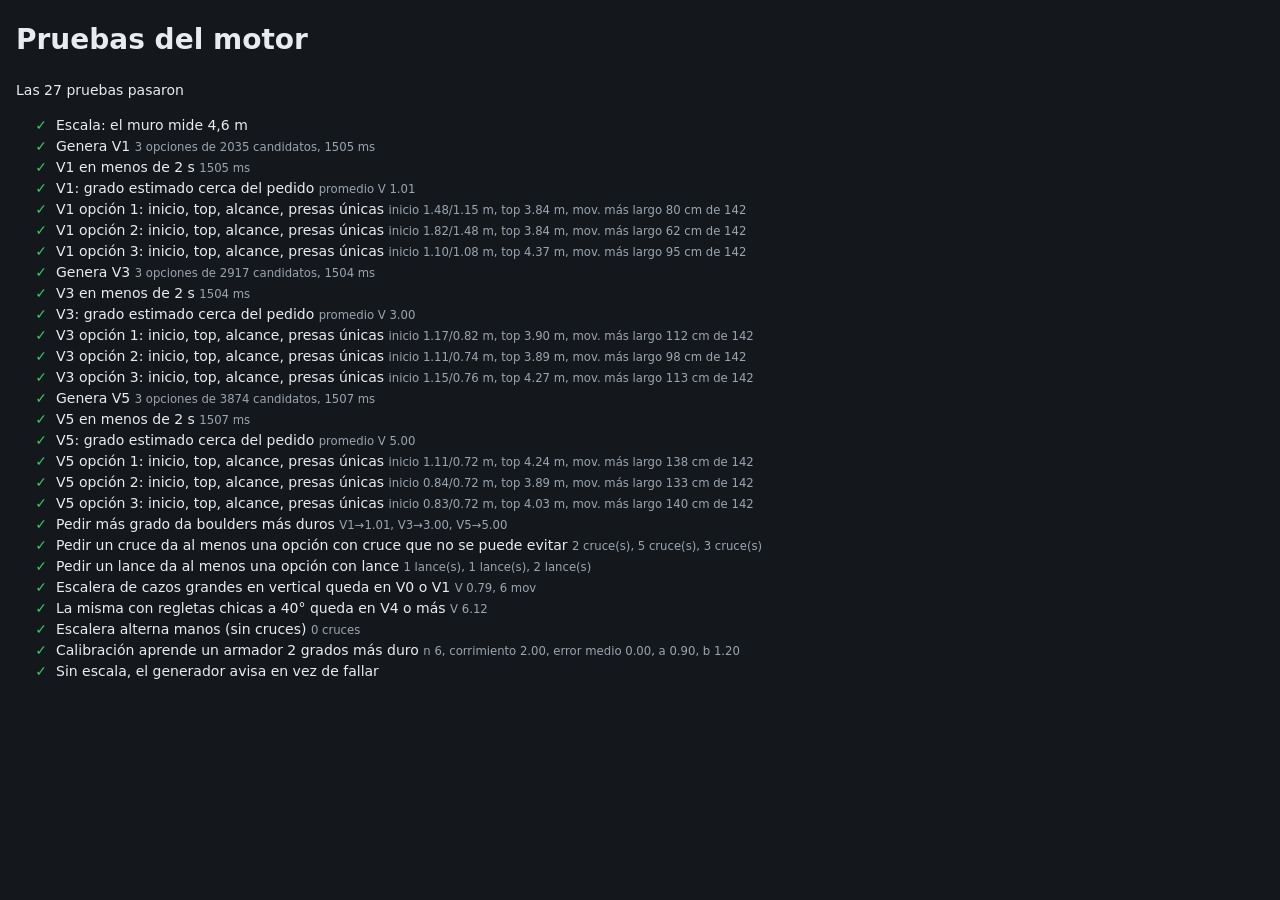
==== tests/index.html @ df03caf0 "Primera versión: marcar presas, generar boulders y registrar intentos App web sin dependencias para " ====
<!doctype html>
<html lang="es">
<head>
  <meta charset="utf-8">
  <meta name="viewport" content="width=device-width, initial-scale=1">
  <title>Pruebas del motor</title>
  <style>
    body { font: 14px/1.5 system-ui, sans-serif; margin: 16px; background: #14181d; color: #e8ecf0; }
    li.pass::marker { content: "✓  "; color: #30d158; }
    li.fail::marker { content: "✗  "; color: #ff453a; }
    li.fail { color: #ff453a; }
    small { color: #9aa5b1; }
  </style>
</head>
<body>
  <h1>Pruebas del motor</h1>
  <p id="sum">Corriendo…</p>
  <ul id="out"></ul>
  <script type="module">
    import { wallPoints, HOLD_TYPES } from '../js/model.js';
    import { generate, evaluateProblem, calibrateAll, bodyModel, DEFAULT_FIT, REF_CLIMBER } from '../js/engine.js';

    const out = document.getElementById('out');
    const results = [];
    function check(name, ok, detail = '') {
      results.push({ name, ok, detail });
      out.insertAdjacentHTML('beforeend', `<li class="${ok ? 'pass' : 'fail'}">${name} <small>${detail}</small></li>`);
    }

    function mulberry32(a) {
      return () => {
        a |= 0; a = a + 0x6D2B79F5 | 0;
        let t = Math.imul(a ^ a >>> 15, 1 | a);
        t = t + Math.imul(t ^ t >>> 7, 61 | t) ^ t;
        return ((t ^ t >>> 14) >>> 0) / 4294967296;
      };
    }

    // Muro sintético: 0,4 cm/px, piso en y = 1150 px (4,6 m de muro), presas en grilla con ruido.
    function syntheticWall(seed, angle = 0) {
      const rng = mulberry32(seed);
      const types = ['cazo', 'cazo', 'pinza', 'regleta', 'regleta', 'bidedo', 'romo', 'volumen'];
      const sizes = ['S', 'M', 'M', 'L'];
      const holds = [];
      let n = 0;
      for (let r = 0; r < 12; r++) {
        for (let c = 0; c < 10; c++) {
          holds.push({
            id: 'h' + n++,
            x: Math.round(60 + c * 95 + (rng() - 0.5) * 60),
            y: Math.round(80 + r * 88 + (rng() - 0.5) * 50),
            type: types[Math.floor(rng() * types.length)],
            size: sizes[Math.floor(rng() * sizes.length)],
          });
        }
      }
      for (let c = 0; c < 12; c++) holds.push({ id: 'h' + n++, x: 40 + c * 80, y: 1080 - Math.round(rng() * 60), type: 'pie', size: 'S' });
      return {
        id: 'test', name: 'Sintético', imgW: 1000, imgH: 1200, angle,
        scale: { cm: 122, a: { x: 100, y: 1140 }, b: { x: 405, y: 1140 } }, floorY: 1150,
        holds, problems: [],
      };
    }

    const climber = { heightCm: 175, wingspanCm: 178 };
    const B = bodyModel(climber);
    const wall = syntheticWall(7);
    const pts = wallPoints(wall);
    const maxH = Math.max(...[...pts.values()].filter(p => p.hand != null).map(p => p.h));

    check('Escala: el muro mide 4,6 m', Math.abs(wall.floorY * 0.4 / 100 - 4.6) < 1e-9);

    const means = {};
    for (const targetV of [1, 3, 5]) {
      const t0 = performance.now();
      const res = generate(wall, climber, DEFAULT_FIT, { targetV, moves: 6, wanted: {}, count: 3 }, mulberry32(targetV + 100));
      const ms = performance.now() - t0;
      if (res.error) { check(`Genera V${targetV}`, false, res.error); continue; }
      check(`Genera V${targetV}`, res.results.length === 3, `${res.results.length} opciones de ${res.tried} candidatos, ${ms.toFixed(0)} ms`);
      check(`V${targetV} en menos de 2 s`, ms < 2000, `${ms.toFixed(0)} ms`);
      means[targetV] = res.results.reduce((s, r) => s + r.ev.V, 0) / res.results.length;
      check(`V${targetV}: grado estimado cerca del pedido`, Math.abs(means[targetV] - targetV) <= 1, `promedio V ${means[targetV].toFixed(2)}`);
      for (const [i, r] of res.results.entries()) {
        const nStart = r.startCount === 2 ? 2 : 1;
        const starts = r.handSeq.slice(0, nStart).map(id => pts.get(id));
        const top = pts.get(r.handSeq[r.handSeq.length - 1]);
        const okStart = starts.every(p => p.h >= B.startMin && p.h <= B.startMax);
        const okTop = top.h >= maxH - 0.6;
        const maxD = Math.max(...r.ev.moves.map(m => m.d));
        const okReach = maxD <= B.lanceMax + 1e-9;
        const okUnique = new Set(r.handSeq).size === r.handSeq.length;
        const okFeet = r.feet.every(id => !r.handSeq.includes(id));
        check(`V${targetV} opción ${i + 1}: inicio, top, alcance, presas únicas`, okStart && okTop && okReach && okUnique && okFeet,
          `inicio ${starts.map(p => p.h.toFixed(2)).join('/')} m, top ${top.h.toFixed(2)} m, mov. más largo ${(maxD * 100).toFixed(0)} cm de ${(B.lanceMax * 100).toFixed(0)}`);
      }
    }
    check('Pedir más grado da boulders más duros', means[1] < means[3] && means[3] < means[5],
      `V1→${means[1]?.toFixed(2)}, V3→${means[3]?.toFixed(2)}, V5→${means[5]?.toFixed(2)}`);

    {
      const res = generate(wall, climber, DEFAULT_FIT, { targetV: 3, moves: 6, wanted: { cruce: 1 }, count: 3 }, mulberry32(9));
      const ok = !res.error && res.results.some(r => r.ev.tags.cruce >= 1);
      check('Pedir un cruce da al menos una opción con cruce que no se puede evitar', ok,
        res.error || res.results.map(r => `${r.ev.tags.cruce} cruce(s)`).join(', '));
      const res2 = generate(wall, climber, DEFAULT_FIT, { targetV: 4, moves: 6, wanted: { lance: 1 }, count: 3 }, mulberry32(10));
      check('Pedir un lance da al menos una opción con lance', !res2.error && res2.results.some(r => r.ev.tags.lance >= 1),
        res2.error || res2.results.map(r => `${r.ev.tags.lance} lance(s)`).join(', '));
    }

    // Escalera de presas: la misma secuencia con cazos en vertical y con regletas chicas desplomadas.
    function ladder(type, size, angle) {
      const holds = [];
      for (let i = 0; i < 8; i++) holds.push({ id: 'l' + i, x: 500 + (i % 2 ? 90 : -90), y: 1150 - 250 - i * 105, type, size });
      for (let i = 0; i < 6; i++) holds.push({ id: 'f' + i, x: 500 + (i % 2 ? 60 : -60), y: 1150 - 60 - i * 110, type: 'cazo', size: 'M' });
      return { ...syntheticWall(1, angle), holds };
    }
    const prob = { handSeq: ['l0', 'l1', 'l2', 'l3', 'l4', 'l5', 'l6', 'l7'], startCount: 2, feet: ['f0', 'f1', 'f2', 'f3', 'f4', 'f5'] };
    const easy = evaluateProblem(prob, ladder('cazo', 'L', 0), REF_CLIMBER);
    const hard = evaluateProblem(prob, ladder('regleta', 'S', 40), REF_CLIMBER);
    check('Escalera de cazos grandes en vertical queda en V0 o V1', easy.V <= 1.5, `V ${easy.V.toFixed(2)}, ${easy.moves.length} mov`);
    check('La misma con regletas chicas a 40° queda en V4 o más', hard.V >= 3.5, `V ${hard.V.toFixed(2)}`);
    check('Escalera alterna manos (sin cruces)', easy.tags.cruce === 0, `${easy.tags.cruce} cruces`);

    // Calibración: si el armador gradúa todo 2 grados más duro que el modelo, el ajuste lo aprende.
    {
      const w = syntheticWall(7);
      const gen = generate(w, REF_CLIMBER, DEFAULT_FIT, { targetV: 3, moves: 6, wanted: {}, count: 3 }, mulberry32(3));
      const gen2 = generate(w, REF_CLIMBER, DEFAULT_FIT, { targetV: 5, moves: 7, wanted: {}, count: 3 }, mulberry32(4));
      w.problems = [...gen.results, ...gen2.results].map((r, i) => ({
        id: 'g' + i, source: 'gym', handSeq: r.handSeq, startCount: r.startCount, feet: r.feet, log: [],
        gradeSetter: Math.round(r.ev.V) + 2,
      }));
      const fit = calibrateAll([w]);
      const shift = w.problems.reduce((s, p) => {
        const ev = evaluateProblem(p, w, REF_CLIMBER, fit);
        return s + (ev.V - evaluateProblem(p, w, REF_CLIMBER, DEFAULT_FIT).V);
      }, 0) / w.problems.length;
      check('Calibración aprende un armador 2 grados más duro', fit.n === 6 && Math.abs(shift - 2) < 0.6 && fit.mae < 0.8,
        `n ${fit.n}, corrimiento ${shift.toFixed(2)}, error medio ${fit.mae.toFixed(2)}, a ${fit.a.toFixed(2)}, b ${fit.b.toFixed(2)}`);
    }

    {
      const w = syntheticWall(7);
      w.scale = null;
      check('Sin escala, el generador avisa en vez de fallar', !!generate(w, climber, DEFAULT_FIT, { targetV: 2, moves: 5 }).error);
    }

    const bad = results.filter(r => !r.ok).length;
    document.getElementById('sum').textContent = bad ? `${bad} de ${results.length} pruebas fallaron` : `Las ${results.length} pruebas pasaron`;
    window.__results = results;
  </script>
</body>
</html>
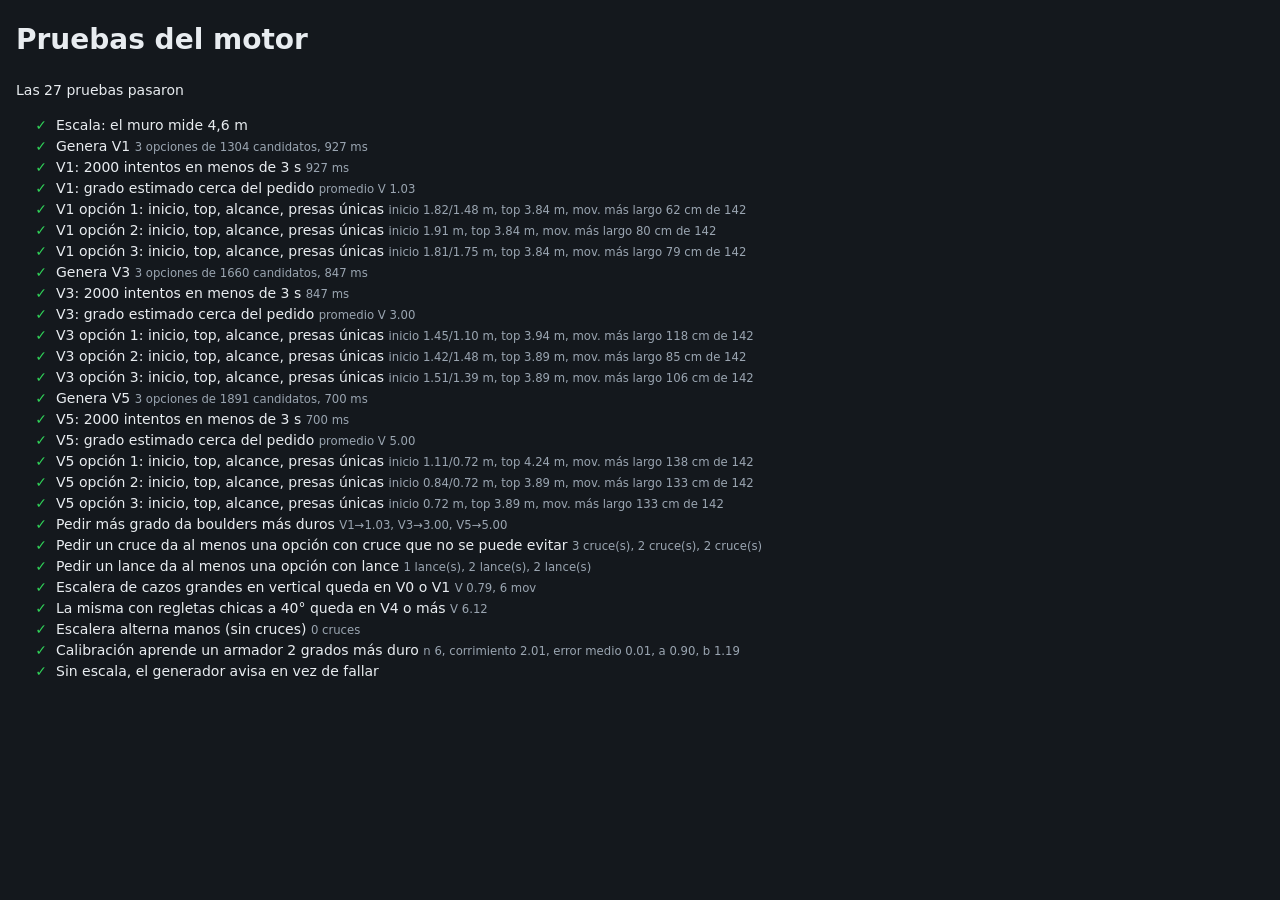
==== commit cf62370d: "Evaluar siempre con movimientos que se alcanzan La beta más fácil a veces movía la otra mano y dejab" ====
--- a/tests/index.html
+++ b/tests/index.html
@@ -62,6 +62,8 @@
       };
     }
 
+    // Intentos fijos en vez de tiempo, para que las pruebas den lo mismo en cualquier equipo.
+    const T = { maxAttempts: 2000, budgetMs: 60000 };
     const climber = { heightCm: 175, wingspanCm: 178 };
     const B = bodyModel(climber);
     const wall = syntheticWall(7);
@@ -73,11 +75,11 @@
     const means = {};
     for (const targetV of [1, 3, 5]) {
       const t0 = performance.now();
-      const res = generate(wall, climber, DEFAULT_FIT, { targetV, moves: 6, wanted: {}, count: 3 }, mulberry32(targetV + 100));
+      const res = generate(wall, climber, DEFAULT_FIT, { targetV, moves: 6, wanted: {}, count: 3, ...T }, mulberry32(targetV + 100));
       const ms = performance.now() - t0;
       if (res.error) { check(`Genera V${targetV}`, false, res.error); continue; }
       check(`Genera V${targetV}`, res.results.length === 3, `${res.results.length} opciones de ${res.tried} candidatos, ${ms.toFixed(0)} ms`);
-      check(`V${targetV} en menos de 2 s`, ms < 2000, `${ms.toFixed(0)} ms`);
+      check(`V${targetV}: 2000 intentos en menos de 3 s`, ms < 3000, `${ms.toFixed(0)} ms`);
       means[targetV] = res.results.reduce((s, r) => s + r.ev.V, 0) / res.results.length;
       check(`V${targetV}: grado estimado cerca del pedido`, Math.abs(means[targetV] - targetV) <= 1, `promedio V ${means[targetV].toFixed(2)}`);
       for (const [i, r] of res.results.entries()) {
@@ -98,11 +100,11 @@
       `V1→${means[1]?.toFixed(2)}, V3→${means[3]?.toFixed(2)}, V5→${means[5]?.toFixed(2)}`);
 
     {
-      const res = generate(wall, climber, DEFAULT_FIT, { targetV: 3, moves: 6, wanted: { cruce: 1 }, count: 3 }, mulberry32(9));
+      const res = generate(wall, climber, DEFAULT_FIT, { targetV: 3, moves: 6, wanted: { cruce: 1 }, count: 3, ...T }, mulberry32(9));
       const ok = !res.error && res.results.some(r => r.ev.tags.cruce >= 1);
       check('Pedir un cruce da al menos una opción con cruce que no se puede evitar', ok,
         res.error || res.results.map(r => `${r.ev.tags.cruce} cruce(s)`).join(', '));
-      const res2 = generate(wall, climber, DEFAULT_FIT, { targetV: 4, moves: 6, wanted: { lance: 1 }, count: 3 }, mulberry32(10));
+      const res2 = generate(wall, climber, DEFAULT_FIT, { targetV: 4, moves: 6, wanted: { lance: 1 }, count: 3, ...T }, mulberry32(10));
       check('Pedir un lance da al menos una opción con lance', !res2.error && res2.results.some(r => r.ev.tags.lance >= 1),
         res2.error || res2.results.map(r => `${r.ev.tags.lance} lance(s)`).join(', '));
     }
@@ -124,8 +126,8 @@
     // Calibración: si el armador gradúa todo 2 grados más duro que el modelo, el ajuste lo aprende.
     {
       const w = syntheticWall(7);
-      const gen = generate(w, REF_CLIMBER, DEFAULT_FIT, { targetV: 3, moves: 6, wanted: {}, count: 3 }, mulberry32(3));
-      const gen2 = generate(w, REF_CLIMBER, DEFAULT_FIT, { targetV: 5, moves: 7, wanted: {}, count: 3 }, mulberry32(4));
+      const gen = generate(w, REF_CLIMBER, DEFAULT_FIT, { targetV: 3, moves: 6, wanted: {}, count: 3, ...T }, mulberry32(3));
+      const gen2 = generate(w, REF_CLIMBER, DEFAULT_FIT, { targetV: 5, moves: 7, wanted: {}, count: 3, ...T }, mulberry32(4));
       w.problems = [...gen.results, ...gen2.results].map((r, i) => ({
         id: 'g' + i, source: 'gym', handSeq: r.handSeq, startCount: r.startCount, feet: r.feet, log: [],
         gradeSetter: Math.round(r.ev.V) + 2,
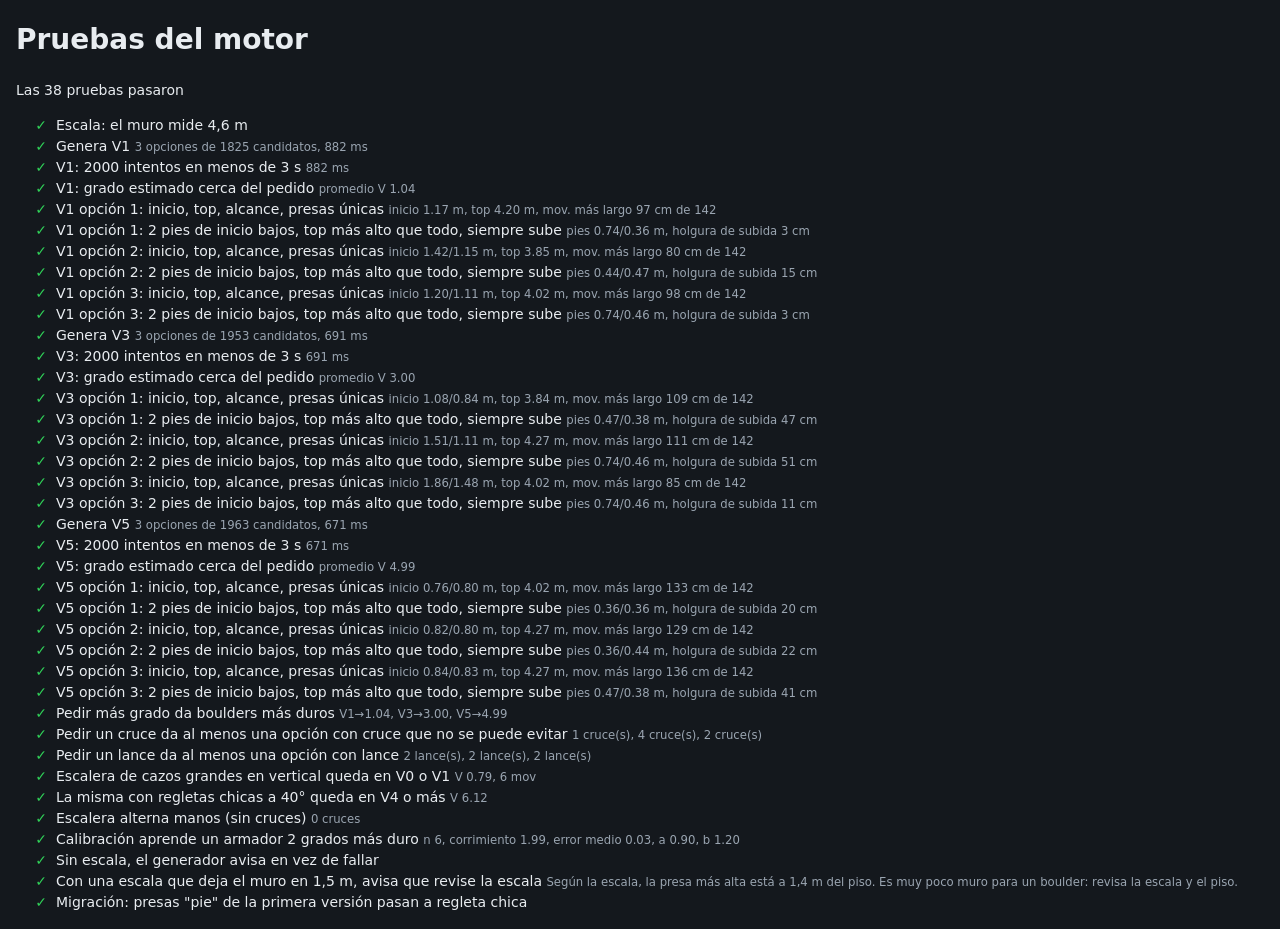
==== commit 37889780: "Inicio con 2 manos y 2 pies, pies libres después y boulders que siempre suben - Se quita el tipo de " ====
--- a/tests/index.html
+++ b/tests/index.html
@@ -17,8 +17,8 @@
   <p id="sum">Corriendo…</p>
   <ul id="out"></ul>
   <script type="module">
-    import { wallPoints, HOLD_TYPES } from '../js/model.js';
-    import { generate, evaluateProblem, calibrateAll, bodyModel, DEFAULT_FIT, REF_CLIMBER } from '../js/engine.js';
+    import { wallPoints, migrateWall } from '../js/model.js';
+    import { generate, evaluateProblem, calibrateAll, bodyModel, DEFAULT_FIT, REF_CLIMBER, RISE } from '../js/engine.js';
 
     const out = document.getElementById('out');
     const results = [];
@@ -54,7 +54,7 @@
           });
         }
       }
-      for (let c = 0; c < 12; c++) holds.push({ id: 'h' + n++, x: 40 + c * 80, y: 1080 - Math.round(rng() * 60), type: 'pie', size: 'S' });
+      for (let c = 0; c < 12; c++) holds.push({ id: 'h' + n++, x: 40 + c * 80, y: 1080 - Math.round(rng() * 60), type: 'regleta', size: 'S' });
       return {
         id: 'test', name: 'Sintético', imgW: 1000, imgH: 1200, angle,
         scale: { cm: 122, a: { x: 100, y: 1140 }, b: { x: 405, y: 1140 } }, floorY: 1150,
@@ -68,7 +68,7 @@
     const B = bodyModel(climber);
     const wall = syntheticWall(7);
     const pts = wallPoints(wall);
-    const maxH = Math.max(...[...pts.values()].filter(p => p.hand != null).map(p => p.h));
+    const maxH = Math.max(...[...pts.values()].map(p => p.h));
 
     check('Escala: el muro mide 4,6 m', Math.abs(wall.floorY * 0.4 / 100 - 4.6) < 1e-9);
 
@@ -91,9 +91,21 @@
         const maxD = Math.max(...r.ev.moves.map(m => m.d));
         const okReach = maxD <= B.lanceMax + 1e-9;
         const okUnique = new Set(r.handSeq).size === r.handSeq.length;
-        const okFeet = r.feet.every(id => !r.handSeq.includes(id));
-        check(`V${targetV} opción ${i + 1}: inicio, top, alcance, presas únicas`, okStart && okTop && okReach && okUnique && okFeet,
+        check(`V${targetV} opción ${i + 1}: inicio, top, alcance, presas únicas`, okStart && okTop && okReach && okUnique,
           `inicio ${starts.map(p => p.h.toFixed(2)).join('/')} m, top ${top.h.toFixed(2)} m, mov. más largo ${(maxD * 100).toFixed(0)} cm de ${(B.lanceMax * 100).toFixed(0)}`);
+        const feet = r.startFeet.map(id => pts.get(id));
+        const lowHand = Math.min(...starts.map(p => p.h));
+        const okFeet = feet.length === 2 && r.feet === null && feet.every(f => f.h <= B.startFootMax && f.h < lowHand - B.footHighest + 1e-9 && !r.handSeq.includes(f.id));
+        const okTopHigh = r.handSeq.every(id => id === top.id || pts.get(id).h < top.h) && top.h >= Math.max(...starts.map(p => p.h)) + B.climbMin - 1e-9;
+        // Cada presa nueva queda sobre la mano más baja y no muy bajo la más alta.
+        let worst = Infinity;
+        for (const m of r.ev.moves) {
+          const lo = Math.min(pts.get(m.from).h, pts.get(m.stay).h), hi = Math.max(pts.get(m.from).h, pts.get(m.stay).h);
+          const T = pts.get(m.to).h;
+          worst = Math.min(worst, T - (lo + RISE.overLow), T - (hi - RISE.underHigh));
+        }
+        check(`V${targetV} opción ${i + 1}: 2 pies de inicio bajos, top más alto que todo, siempre sube`, okFeet && okTopHigh && worst >= -1e-9,
+          `pies ${feet.map(f => f.h.toFixed(2)).join('/')} m, holgura de subida ${(worst * 100).toFixed(0)} cm`);
       }
     }
     check('Pedir más grado da boulders más duros', means[1] < means[3] && means[3] < means[5],
@@ -129,7 +141,7 @@
       const gen = generate(w, REF_CLIMBER, DEFAULT_FIT, { targetV: 3, moves: 6, wanted: {}, count: 3, ...T }, mulberry32(3));
       const gen2 = generate(w, REF_CLIMBER, DEFAULT_FIT, { targetV: 5, moves: 7, wanted: {}, count: 3, ...T }, mulberry32(4));
       w.problems = [...gen.results, ...gen2.results].map((r, i) => ({
-        id: 'g' + i, source: 'gym', handSeq: r.handSeq, startCount: r.startCount, feet: r.feet, log: [],
+        id: 'g' + i, source: 'gym', handSeq: r.handSeq, startCount: r.startCount, startFeet: r.startFeet, feet: null, log: [],
         gradeSetter: Math.round(r.ev.V) + 2,
       }));
       const fit = calibrateAll([w]);
@@ -145,6 +157,18 @@
       const w = syntheticWall(7);
       w.scale = null;
       check('Sin escala, el generador avisa en vez de fallar', !!generate(w, climber, DEFAULT_FIT, { targetV: 2, moves: 5 }).error);
+      const w2 = syntheticWall(7);
+      w2.scale.cm = 40;
+      const r2 = generate(w2, climber, DEFAULT_FIT, { targetV: 2, moves: 5, ...T });
+      check('Con una escala que deja el muro en 1,5 m, avisa que revise la escala', !!r2.error && /escala/.test(r2.error), r2.error || 'generó igual');
+    }
+    {
+      const w = syntheticWall(7);
+      w.holds.push({ id: 'old', x: 500, y: 1100, type: 'pie', size: 'S' });
+      w.problems.push({ id: 'p', source: 'gym', handSeq: ['h100', 'h101', 'h90'], startCount: 2, feet: ['old'], log: [] });
+      const changed = migrateWall(w);
+      const hOld = w.holds.find(h => h.id === 'old');
+      check('Migración: presas "pie" de la primera versión pasan a regleta chica', changed && hOld.type === 'regleta' && hOld.size === 'S' && Array.isArray(w.problems[0].startFeet));
     }
 
     const bad = results.filter(r => !r.ok).length;
